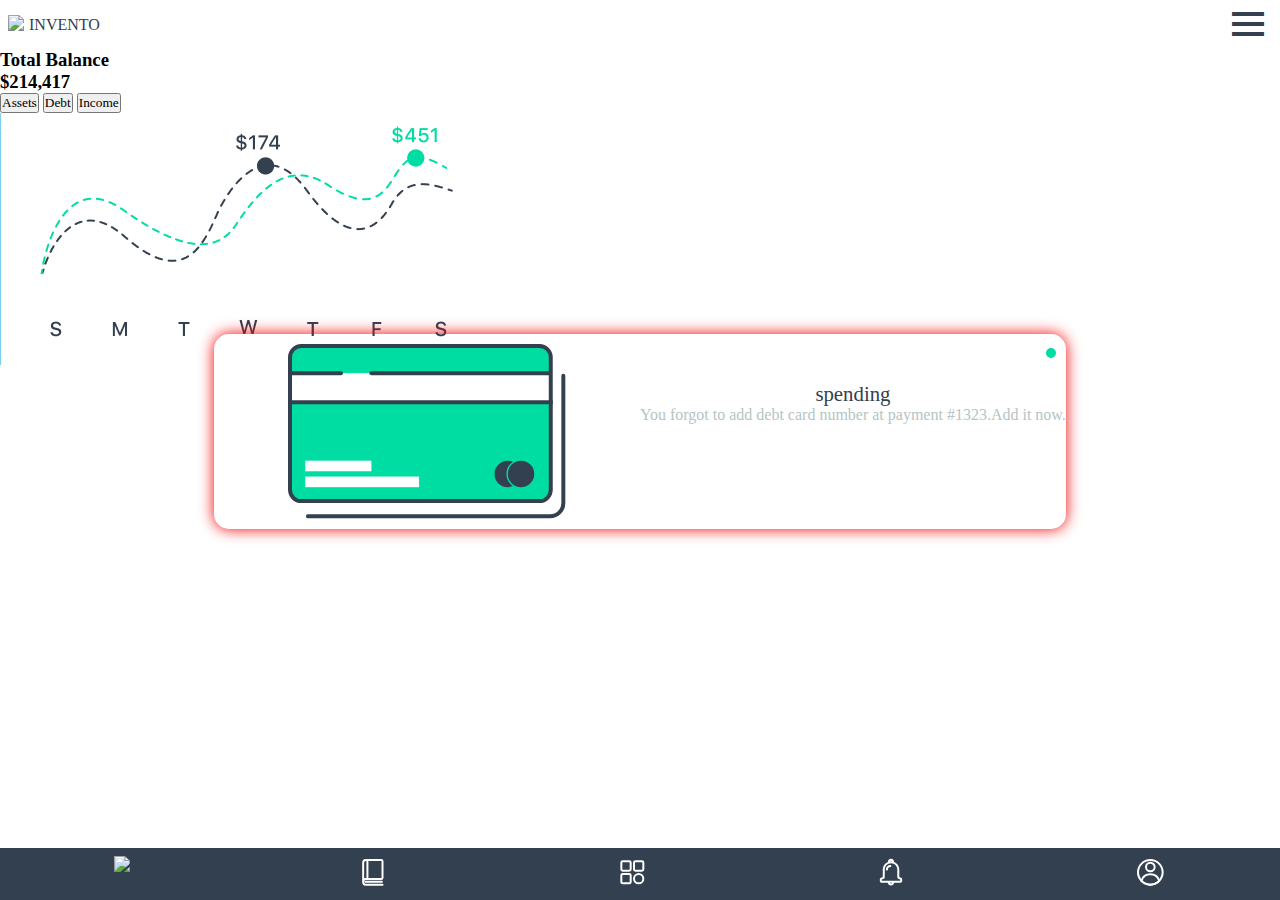
==== views/balance.html @ 0e118f6c "feat: :sparkles: creando las bases para ccomenzar a usar felx" ====
<!DOCTYPE html>
<html lang="en">
<head>
    <meta charset="UTF-8">
    <meta name="viewport" content="width=device-width, initial-scale=1.0">
    <title>Document</title>
    <link rel="stylesheet" href="../css/balance.css">
    <link href='https://unpkg.com/boxicons@2.1.4/css/boxicons.min.css' rel='stylesheet'>
</head>
<body>
    <header class="header">
        <div class="header__logo">
            <div class="logo__icono">
                <img src="../storage/img/inveto.svg">
            </div>
            <div class="logo__titulo">invento</div>
        </div>
        <div class="header__menu">
            <i class='bx bx-menu'></i>
        </div>
    </header>
    <section class="total_balance">
        <h3>Total Balance</h3>
        <h3>$214,417</h3>

    </section>
    <section class="options">
        <button>Assets</button>
        <button>Debt</button>
        <button>Income</button>

    </section>
    <section class="grafica_balance">
        <img src="../storage/img/grafica_balance.png">

    </section>
    <section class="main__banner">     
        <div class="banner__public">
            <div class="public__logo">
                <div>1</div>
                <img src="../storage/img/spending.svg">
            </div>
            <div class="public__description">
                <div class="description__close">
                    <i class="bx bx-bx"></i>
                </div>
                <p>spending</p>
                <small>You forgot to add debt card number at payment #1323.Add it now.</small>
                

            </div>
            
        </div>
    </section>


    <footer class="footer">
        <ul>
            <li>
                <a href="#"><img src="../storage/img/casita.svg"></a>
            </li>
            <li>
                <a href="#"><img src="../storage/img/icon_1.svg"></a>
            </li>
            <li>
                <a href="#"><img src="../storage/img/icon_2.svg"></a>
            </li>
            <li>
                <a href="#"><img src="../storage/img/icon_3.svg"></a>
            </li>
            <li>
                <a href="#"><img src="../storage/img/icon_4.svg"></a>
            </li>
        </ul>
    </footer>
</body>
</html>
</body>
</html>
---- css/balance.css ----
@import url(variable.css);

* {
    margin: 0;
    padding: 0;
    box-sizing: border-box;
    font-family: "SF-Pro-Text-Regular";
}


.header {
    width: 100%;
    padding: 0 .5em;
    /* height: 60px; */
    /* background: darkgoldenrod; */
    display: flex;
    flex-direction: row;
    justify-content: space-between;
    align-items: center;
    flex-wrap: nowrap;
    position: sticky;
    z-index: 2;
    top: 0;
    background: var(--color-ternario);
}

.header__logo {
    /* background: red; */
    display: flex;
    align-items: center;
    gap: 5px;

}

.logo__icono {
    /* background: green; */
}

.logo__icono img {
    width: 3em;
}

.logo__titulo {
    /* background: orange; */
    color:  var(--color-primario);;
    font-family: "SF-Pro-Text-Bold";
    text-transform: uppercase;
}

.header__menu {
    /* background: darkblue; */
}

.header__menu i {
    font-size: 3em;
    color: var(--color-primario);
}
/*creacion de la tercera pagina de la app-------------------------------------------------------------*/

.main{
    display: grid;
    grid-template-columns: 1fr;
    grid-template-rows: repeat(9, 1fr);
    padding: 0 .8em;
    grid-template-areas: 
    "totalbalance"
    "totalbalance"
    "totalbalance"
    "options"
    "grafica_balance"
    "grafica_balance"
    "grafica_balance"
    "banner"
    "banner";
    grid-gap: 10px;
}
.main__title,
.main__title2{
    /* background: red; */
    grid-area: investing;
    margin-top: 1em;
    font-size: 1.5em;
    text-transform: capitalize;
    font-family: "SF-Pro-Text-Bold";
    color: var(--color-primario);
}
.main__banner{
    /* background: orange; */
    height: 160px;
    grid-area: banner;
    display: flex;
    justify-content: center;
    align-items: end;
    bottom: 0px;
}
.banner__public{
    display: grid;
    grid-template-columns: repeat(2, 1fr);
    grid-template-rows: 1fr;
    /* background: red; */
    border-radius: 15px;
    box-shadow: 0 0 15px hsl(0, 100%, 48%);
    grid-template-areas: 
    "logo description";
}
.public__logo{
    /* background: blue; */
    /* border-bottom-right-radius: 100px; */
    /* border-top-right-radius: 100px; */
    grid-area: logo;
    display: flex;
    justify-content: center;
    align-items: center;
    position: relative;
    overflow: hidden;
    border-radius: 15px;
}
.public__logo div{
    position: absolute;
    /*background: var(--color-secundario); (necesario para el contorno de el fondo general)*/
    opacity: .2;
    z-index: -1;
    right: 3px;
    width: 700px;
    height: 400px;
    border-radius: 100%;
}
.public__logo img{
    width: 70%;
    /* height: 160px; */
    padding: 10px;
    object-fit: contain;
}
.public__description{
    /* background: violet; */
    grid-area: description;
    text-align: center;
}
.public__description p{
    font-family: "SF-Pro-Text-Bold";
    font-size: 1.3em;
    color: var(--color-primario);
    margin-top: 20px;
}
.public__description small{
    display: block;
    font-family: "SF-Pro-Text-Regular";
    font-size: 1em;
    color: var(--color-cuarto);
}

.description__close{
    width: 100%;
    text-align: right;
    padding-right: 10px;
    padding-top: 10px;
}
.description__close i {
    /* background: red; */
    border-radius: 100%;
    padding: 5px;
    background: var(--color-secundario);
    color: var(--color-ternario);
}

.total_balance{
    
}





/*limite de la segunda pagina--------------------------------------------------------------------------------*/
.footer {
    width: 100%;
    background: var(--color-primario);
    position: fixed;
    bottom: 0;
    z-index: 10;
}

.footer ul {
    display: flex;
    justify-content: space-around;
}

.footer ul li {
    list-style: none;
    margin: .5em 0;
}

.footer ul li a img {
    width: 2em;
}


.footer {
    width: 100%;
    background: var(--color-primario);
    position: fixed;
    bottom: 0;
    z-index: 10;
}

.footer ul {
    display: flex;
    justify-content: space-around;
}

.footer ul li {
    list-style: none;
    margin: .5em 0;
}

.footer ul li a img {
    width: 2em;
}
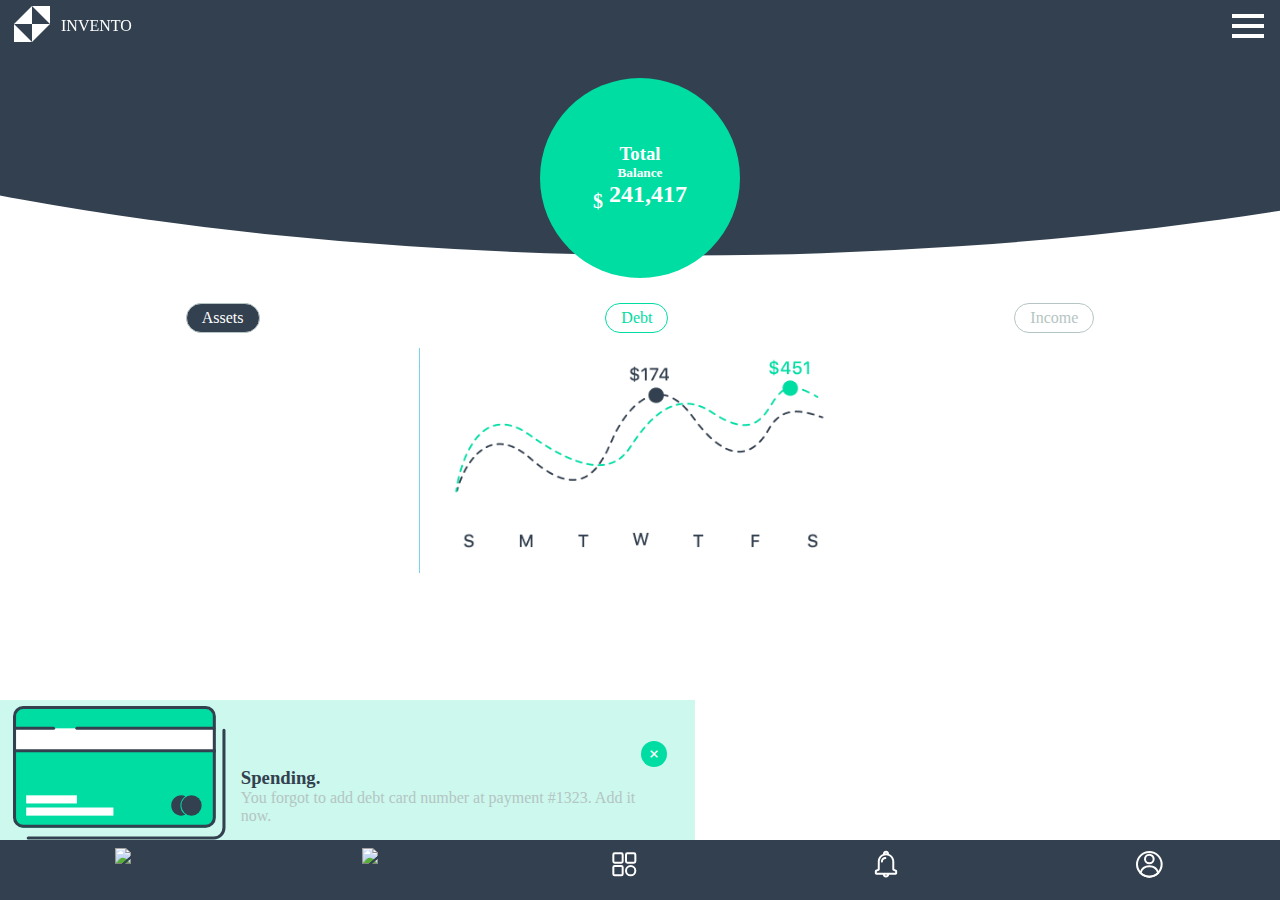
==== commit 42014eb1: "feat: :sparkles: ultima pagina hecha" ====
--- a/views/balance.html
+++ b/views/balance.html
@@ -11,7 +11,7 @@
     <header class="header">
         <div class="header__logo">
             <div class="logo__icono">
-                <img src="../storage/img/inveto.svg">
+                <img src="../storage/img/logo.svg">
             </div>
             <div class="logo__titulo">invento</div>
         </div>
@@ -19,61 +19,63 @@
             <i class='bx bx-menu'></i>
         </div>
     </header>
-    <section class="total_balance">
-        <h3>Total Balance</h3>
-        <h3>$214,417</h3>
 
-    </section>
-    <section class="options">
-        <button>Assets</button>
-        <button>Debt</button>
-        <button>Income</button>
-
-    </section>
-    <section class="grafica_balance">
-        <img src="../storage/img/grafica_balance.png">
-
-    </section>
-    <section class="main__banner">     
-        <div class="banner__public">
-            <div class="public__logo">
-                <div>1</div>
-                <img src="../storage/img/spending.svg">
-            </div>
-            <div class="public__description">
-                <div class="description__close">
-                    <i class="bx bx-bx"></i>
+    <main class="main">
+        <section class="balance">
+            <article class="balance__circle">
+                
+            </article>
+            <article class="balance__total">
+                <div>
+                    <h3>total</h3>
+                    <h5>balance</h5>
+                    <h2><sub>$</sub> 241,417</h2>
                 </div>
-                <p>spending</p>
-                <small>You forgot to add debt card number at payment #1323.Add it now.</small>
-                
-
-            </div>
-            
-        </div>
-    </section>
-
-
+            </article>
+        </section>
+        <section class="report">
+            <article class="report__accounting">
+                <button>assets</button>
+                <button>debt</button>
+                <button>income</button>
+            </article>
+            <article class="report__week">
+                <img src="../storage/img/grafica_balance.png">
+            </article>
+        </section>
+        <section class="process">
+            <article class="process__card">
+                <div class="card__image">
+                    <img src="../storage/img/spending.svg">
+                </div>
+                <div class="card__description">
+                    <div class="process__close"><i class='bx bx-x'></i></div>
+                    <div>
+                        <h3>spending.</h3>
+                        <p>You forgot to add debt card number at payment #1323. Add it now.</p>
+                    </div>
+                </div>
+            </article>
+        </section>
+    </main>
     <footer class="footer">
         <ul>
             <li>
-                <a href="#"><img src="../storage/img/casita.svg"></a>
+                <a href="#"><img src="../storage/img/icon.svg"></a>
             </li>
             <li>
-                <a href="#"><img src="../storage/img/icon_1.svg"></a>
+                <a href="balance.html"><img src="../storage/img/icon_2_select.svg"></a>
             </li>
             <li>
-                <a href="#"><img src="../storage/img/icon_2.svg"></a>
+                <a href="cards.html"><img src="../storage/img/icon_2.svg"></a>
             </li>
             <li>
                 <a href="#"><img src="../storage/img/icon_3.svg"></a>
             </li>
             <li>
-                <a href="#"><img src="../storage/img/icon_4.svg"></a>
+                <a href="../index.html"><img src="../storage/img/icon_4.svg"></a>
             </li>
         </ul>
     </footer>
 </body>
-</html>
-</body>
 </html>--- a/css/balance.css
+++ b/css/balance.css
@@ -7,7 +7,15 @@
     font-family: "SF-Pro-Text-Regular";
 }
 
-
+.banner{
+    position: absolute;
+    z-index: -1;
+}
+.banner img{
+    width: 100%;
+    height: 105vh;
+    object-fit: cover;
+}
 .header {
     width: 100%;
     padding: 0 .5em;
@@ -18,10 +26,10 @@
     justify-content: space-between;
     align-items: center;
     flex-wrap: nowrap;
-    position: sticky;
+    position: fixed;
     z-index: 2;
     top: 0;
-    background: var(--color-ternario);
+    /* background: var(--color-primario); */
 }
 
 .header__logo {
@@ -42,7 +50,7 @@
 
 .logo__titulo {
     /* background: orange; */
-    color:  var(--color-primario);;
+    color: var(--color-ternario);
     font-family: "SF-Pro-Text-Bold";
     text-transform: uppercase;
 }
@@ -53,109 +61,148 @@
 
 .header__menu i {
     font-size: 3em;
-    color: var(--color-primario);
-}
-/*creacion de la tercera pagina de la app-------------------------------------------------------------*/
-
-.main{
-    display: grid;
-    grid-template-columns: 1fr;
-    grid-template-rows: repeat(9, 1fr);
-    padding: 0 .8em;
-    grid-template-areas: 
-    "totalbalance"
-    "totalbalance"
-    "totalbalance"
-    "options"
-    "grafica_balance"
-    "grafica_balance"
-    "grafica_balance"
-    "banner"
-    "banner";
-    grid-gap: 10px;
-}
-.main__title,
-.main__title2{
-    /* background: red; */
-    grid-area: investing;
-    margin-top: 1em;
-    font-size: 1.5em;
+    color: var(--color-ternario);
+}
+
+
+.balance{
+    /* background: red; */
+    width: 100%;
+    height: 32vh;
+    position: relative;
+    overflow: hidden;
+ 
+}
+.balance__circle{
+    background: var(--color-primario);
+    width: 110%;
+    height: 53vh;
+    border-radius:100%;
+    position: absolute;
+    top: -460px;
+    left: -20px;
+    right: 0;
+    margin: 0 auto;
+    scale: 2;
+}
+.balance__circle div{
+    width: 20px;
+    height: 20px;
+    background: red;
+    position: relative;
+    top: 100px;
+}
+
+.balance__total{
+    background: var(--color-secundario);
+    width: 200px;
+    height: 200px;
+    border-radius: 100%;
+    position: absolute;
+    left: 0;
+    right: 0;
+    bottom: 10px;
+    margin: 0 auto;
+    text-align: center;
+    color: var(--color-ternario);
+    font-family: "SF-Pro-Text-Bold";
     text-transform: capitalize;
-    font-family: "SF-Pro-Text-Bold";
-    color: var(--color-primario);
-}
-.main__banner{
-    /* background: orange; */
-    height: 160px;
-    grid-area: banner;
-    display: flex;
-    justify-content: center;
-    align-items: end;
-    bottom: 0px;
-}
-.banner__public{
-    display: grid;
-    grid-template-columns: repeat(2, 1fr);
-    grid-template-rows: 1fr;
-    /* background: red; */
+}
+.balance__total div{
+    /* background: red; */
+    margin-top: 65px;
+}
+
+.report{
+    width: 100%;
+    /* background: red; */
+    position: relative;
+    padding: 15px .8em;
+}
+.report__accounting {
+    display: flex;
+    flex-direction: row;
+    justify-content: space-around;
+}
+.report__accounting button{
+    background: var(--color-ternario);
+    padding: 5px 15px;
     border-radius: 15px;
-    box-shadow: 0 0 15px hsl(0, 100%, 48%);
-    grid-template-areas: 
-    "logo description";
-}
-.public__logo{
-    /* background: blue; */
-    /* border-bottom-right-radius: 100px; */
-    /* border-top-right-radius: 100px; */
-    grid-area: logo;
+    font-family: "SF-Pro-Text-Regular";
+    font-size: 1em;
+    border: 1px solid var( --color-cuarto);
+    color: var( --color-cuarto);;
+    text-transform: capitalize;
+}
+.report__accounting button:first-child{
+    background: var(--color-primario);
+    color: var(--color-ternario);
+}
+.report__accounting button:nth-child(2){
+    background: var(--color-ternario);
+    color: var(--color-secundario);
+    border-color: var(--color-secundario);
+}
+.report__accounting button:last-child{
+    background: var(--color-ternario);
+}
+
+.report__week img{
+    /* background: red; */
+    width: 100%;
+    height: 25vh;
+    object-fit: contain;
+    margin-top: 15px;
+}
+
+
+
+
+.process{
+    background: var(--color-secundario-transparent);
+    height: 150px;
+    position: absolute;
+    bottom: 50px;
+    display: flex;
+    padding: 0 0.8rem;
+}
+
+.process__card{
+    width: 100%;
+    /* background: violet; */
     display: flex;
     justify-content: center;
     align-items: center;
-    position: relative;
-    overflow: hidden;
-    border-radius: 15px;
-}
-.public__logo div{
-    position: absolute;
-    /*background: var(--color-secundario); (necesario para el contorno de el fondo general)*/
-    opacity: .2;
-    z-index: -1;
-    right: 3px;
-    width: 700px;
-    height: 400px;
-    border-radius: 100%;
-}
-.public__logo img{
-    width: 70%;
-    /* height: 160px; */
-    padding: 10px;
+}
+
+.card__image{
+    /* background: blue; */
+    flex: 1;
+}
+.card__image img{
+    width: 100%;
     object-fit: contain;
 }
-.public__description{
-    /* background: violet; */
-    grid-area: description;
-    text-align: center;
-}
-.public__description p{
+.card__description{
+    /* background: olivedrab; */
+    display: flex;
+    flex-direction: column;
+    align-items: flex-end;
+    padding-right: 15px;
+    padding-left: 15px;
+    padding-top: 15px;
+    flex: 2;
+}
+.card__description div h3{
+    text-transform: capitalize;
+    color: var(--color-primario);
     font-family: "SF-Pro-Text-Bold";
-    font-size: 1.3em;
-    color: var(--color-primario);
-    margin-top: 20px;
-}
-.public__description small{
-    display: block;
-    font-family: "SF-Pro-Text-Regular";
-    font-size: 1em;
+}
+.card__description div p{
     color: var(--color-cuarto);
-}
-
-.description__close{
-    width: 100%;
-    text-align: right;
-    padding-right: 10px;
-    padding-top: 10px;
-}
-.description__close i {
+    font-family: "SF-Pro-Text-Light";
+}
+.process__close i {
     /* background: red; */
     border-radius: 100%;
     padding: 5px;
@@ -163,17 +210,15 @@
     color: var(--color-ternario);
 }
 
-.total_balance{
-    
-}
-
-
-
-
-
-/*limite de la segunda pagina--------------------------------------------------------------------------------*/
+
+
+
+
+
+
 .footer {
     width: 100%;
+    height: 60px;
     background: var(--color-primario);
     position: fixed;
     bottom: 0;
@@ -192,27 +237,4 @@
 
 .footer ul li a img {
     width: 2em;
-}
-
-
-.footer {
-    width: 100%;
-    background: var(--color-primario);
-    position: fixed;
-    bottom: 0;
-    z-index: 10;
-}
-
-.footer ul {
-    display: flex;
-    justify-content: space-around;
-}
-
-.footer ul li {
-    list-style: none;
-    margin: .5em 0;
-}
-
-.footer ul li a img {
-    width: 2em;
 }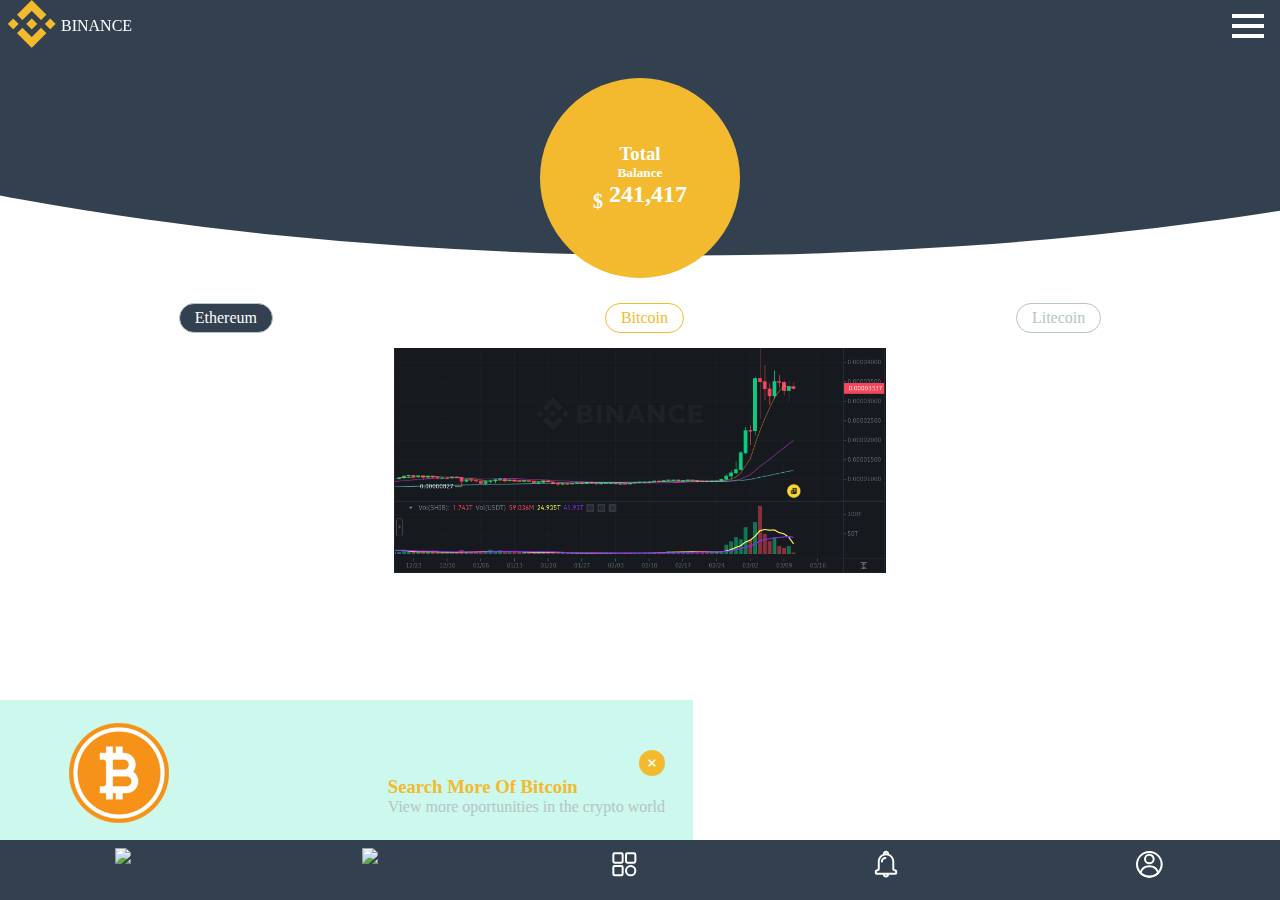
==== commit 30f2aa55: "feat: :rocket: tres paginas actualizadas a area crypto" ====
--- a/views/balance.html
+++ b/views/balance.html
@@ -11,9 +11,9 @@
     <header class="header">
         <div class="header__logo">
             <div class="logo__icono">
-                <img src="../storage/img/logo.svg">
+                <img src="../storage2/binance.png">
             </div>
-            <div class="logo__titulo">invento</div>
+            <div class="logo__titulo">binance</div>
         </div>
         <div class="header__menu">
             <i class='bx bx-menu'></i>
@@ -35,24 +35,24 @@
         </section>
         <section class="report">
             <article class="report__accounting">
-                <button>assets</button>
-                <button>debt</button>
-                <button>income</button>
+                <button>Ethereum</button>
+                <button>Bitcoin</button>
+                <button>Litecoin</button>
             </article>
             <article class="report__week">
-                <img src="../storage/img/grafica_balance.png">
+                <img src="../storage2/SHIB.png">
             </article>
         </section>
         <section class="process">
             <article class="process__card">
                 <div class="card__image">
-                    <img src="../storage/img/spending.svg">
+                    <img src="../storage2/bitcoin.png">
                 </div>
                 <div class="card__description">
                     <div class="process__close"><i class='bx bx-x'></i></div>
                     <div>
-                        <h3>spending.</h3>
-                        <p>You forgot to add debt card number at payment #1323. Add it now.</p>
+                        <h3>Search more of Bitcoin</h3>
+                        <p> View more oportunities  in the crypto world</p>
                     </div>
                 </div>
             </article>
--- a/css/balance.css
+++ b/css/balance.css
@@ -94,7 +94,7 @@
 }
 
 .balance__total{
-    background: var(--color-secundario);
+    background: #f3ba2f;
     width: 200px;
     height: 200px;
     border-radius: 100%;
@@ -140,8 +140,8 @@
 }
 .report__accounting button:nth-child(2){
     background: var(--color-ternario);
-    color: var(--color-secundario);
-    border-color: var(--color-secundario);
+    color: #f3ba2f;
+    border-color: #f3ba2f;
 }
 .report__accounting button:last-child{
     background: var(--color-ternario);
@@ -195,7 +195,7 @@
 }
 .card__description div h3{
     text-transform: capitalize;
-    color: var(--color-primario);
+    color:  #f3ba2f;
     font-family: "SF-Pro-Text-Bold";
 }
 .card__description div p{
@@ -206,7 +206,7 @@
     /* background: red; */
     border-radius: 100%;
     padding: 5px;
-    background: var(--color-secundario);
+    background:  #f3ba2f;
     color: var(--color-ternario);
 }
 
